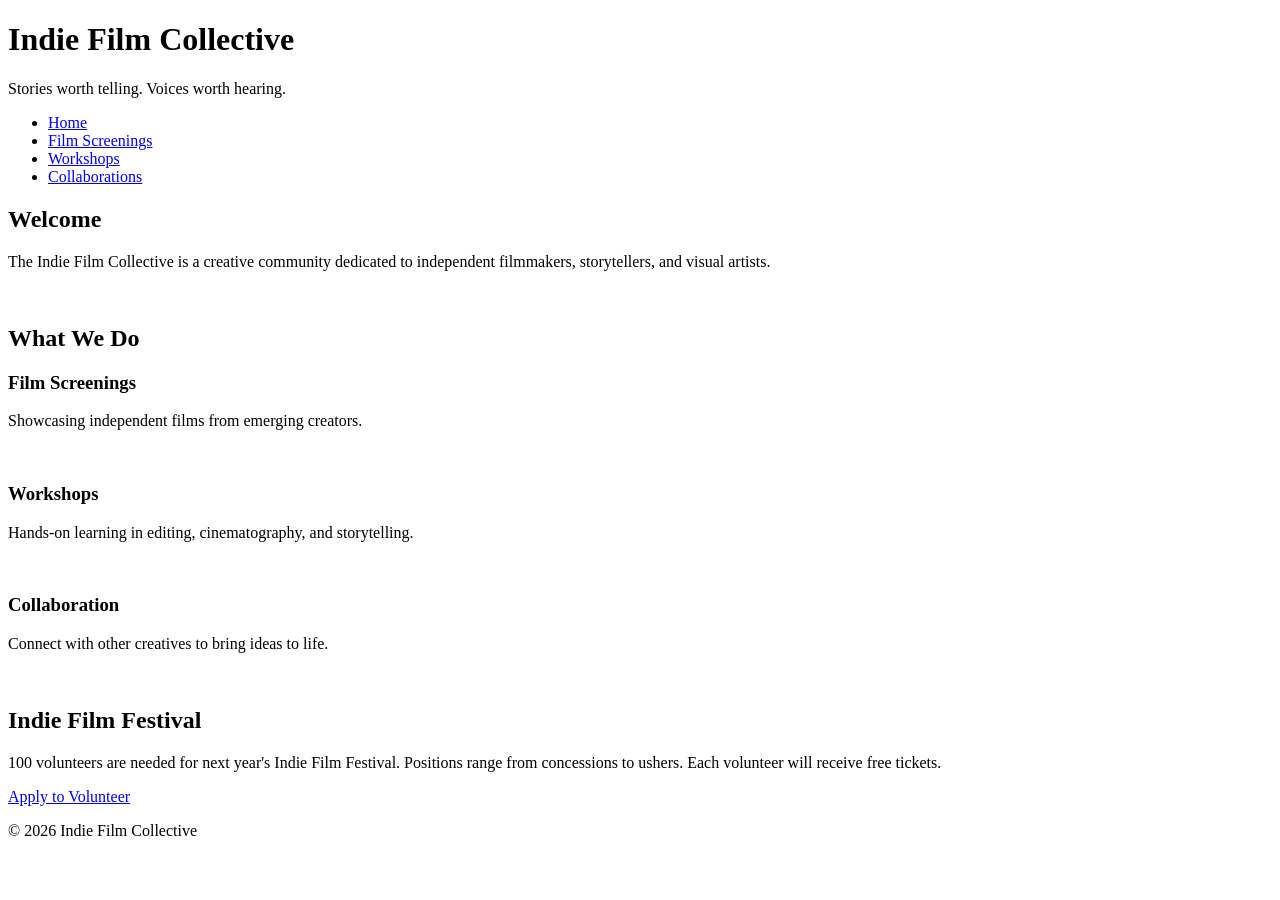
==== index.html @ bbd9bc4d "Splitting the Pages into seperate HTMLS" ====
<!DOCTYPE html>
<html lang="en">
<head>
    <meta charset="UTF-8">
    <meta name="viewport" content="width=device-width, initial-scale=1.0">
    <title>Indie Film Collective</title>
    <link rel="stylesheet" href="styles.css">
</head>

<body>
<!-- Copy and paste this header in each new page -->
<header>
    <h1>Indie Film Collective</h1>
    <p>Stories worth telling. Voices worth hearing.</p>
</header>
<!-- Update these hrefs to relative links to their new pages and copy and paste in each new page -->
<nav>
    <ul>
        <li><a href="index.html">Home</a></li>
        <li><a href="screenings.html">Film Screenings</a></li>
        <li><a href="workshops.html">Workshops</a></li>
        <li><a href="collaborations.html">Collaborations</a></li>
    </ul>
</nav>
<main>
    <!-- This section stays on the homepage -->
    <section>
        <h2>Welcome</h2>
        <p>The Indie Film Collective is a creative community dedicated to independent filmmakers, storytellers, and visual artists.</p>
        <img src="images/filmmaker.jpg" width="500" alt="">
    </section>
    <section> <!-- This section can be deleted from the homepage. It will not be copied to a new page -->
        <h2>What We Do</h2>
        <div class="card-row">
            <!-- Transfer this section the the new screenings page -->
            <section id="screenings">
                <h3>Film Screenings</h3>
                <p>Showcasing independent films from emerging creators.</p>
                <img src="images/screenings.jpg" width="500" alt="">
            </section>
            <!-- Transfer this section the the new workshops page -->
            <section id="workshops">
                <h3>Workshops</h3>
                <p>Hands-on learning in editing, cinematography, and storytelling.</p>
                <img src="images/workshops.jpg" width="500" alt="">
            </section>            
            <!-- Transfer this section the the new collaborations page -->
            <section id="collaborations">
                <h3>Collaboration</h3>
                <p>Connect with other creatives to bring ideas to life.</p>
                <img src="images/collaboration.jpg" width="500" alt="">
            </section>
        </div>
    </section>
</main>
<!--Copy this aside in each new page-->
<aside>
    <h2>Indie Film Festival</h2>
    <p>100 volunteers are needed for next year's Indie Film Festival. Positions range from concessions to ushers. Each volunteer will receive free tickets.</p>
    <a href="#">Apply to Volunteer</a>
</aside>
<!--Copy this footer in each new page-->
<footer>
    <p>&copy; 2026 Indie Film Collective</p>
</footer>
</body>
</html>
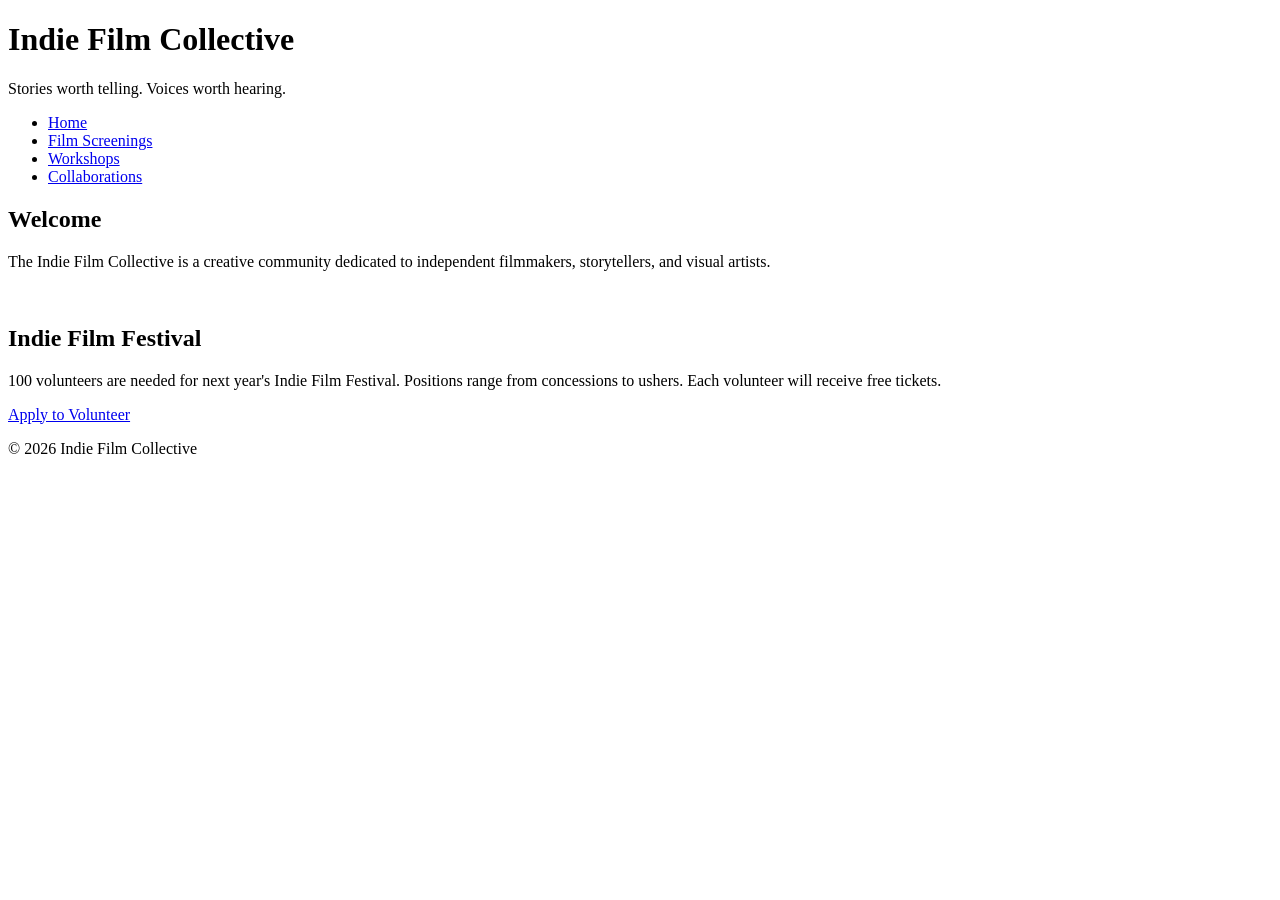
==== commit 480e2344: "Adding additional elements and alt descriptions for the images" ====
--- a/index.html
+++ b/index.html
@@ -29,29 +29,6 @@
         <p>The Indie Film Collective is a creative community dedicated to independent filmmakers, storytellers, and visual artists.</p>
         <img src="images/filmmaker.jpg" width="500" alt="">
     </section>
-    <section> <!-- This section can be deleted from the homepage. It will not be copied to a new page -->
-        <h2>What We Do</h2>
-        <div class="card-row">
-            <!-- Transfer this section the the new screenings page -->
-            <section id="screenings">
-                <h3>Film Screenings</h3>
-                <p>Showcasing independent films from emerging creators.</p>
-                <img src="images/screenings.jpg" width="500" alt="">
-            </section>
-            <!-- Transfer this section the the new workshops page -->
-            <section id="workshops">
-                <h3>Workshops</h3>
-                <p>Hands-on learning in editing, cinematography, and storytelling.</p>
-                <img src="images/workshops.jpg" width="500" alt="">
-            </section>            
-            <!-- Transfer this section the the new collaborations page -->
-            <section id="collaborations">
-                <h3>Collaboration</h3>
-                <p>Connect with other creatives to bring ideas to life.</p>
-                <img src="images/collaboration.jpg" width="500" alt="">
-            </section>
-        </div>
-    </section>
 </main>
 <!--Copy this aside in each new page-->
 <aside>
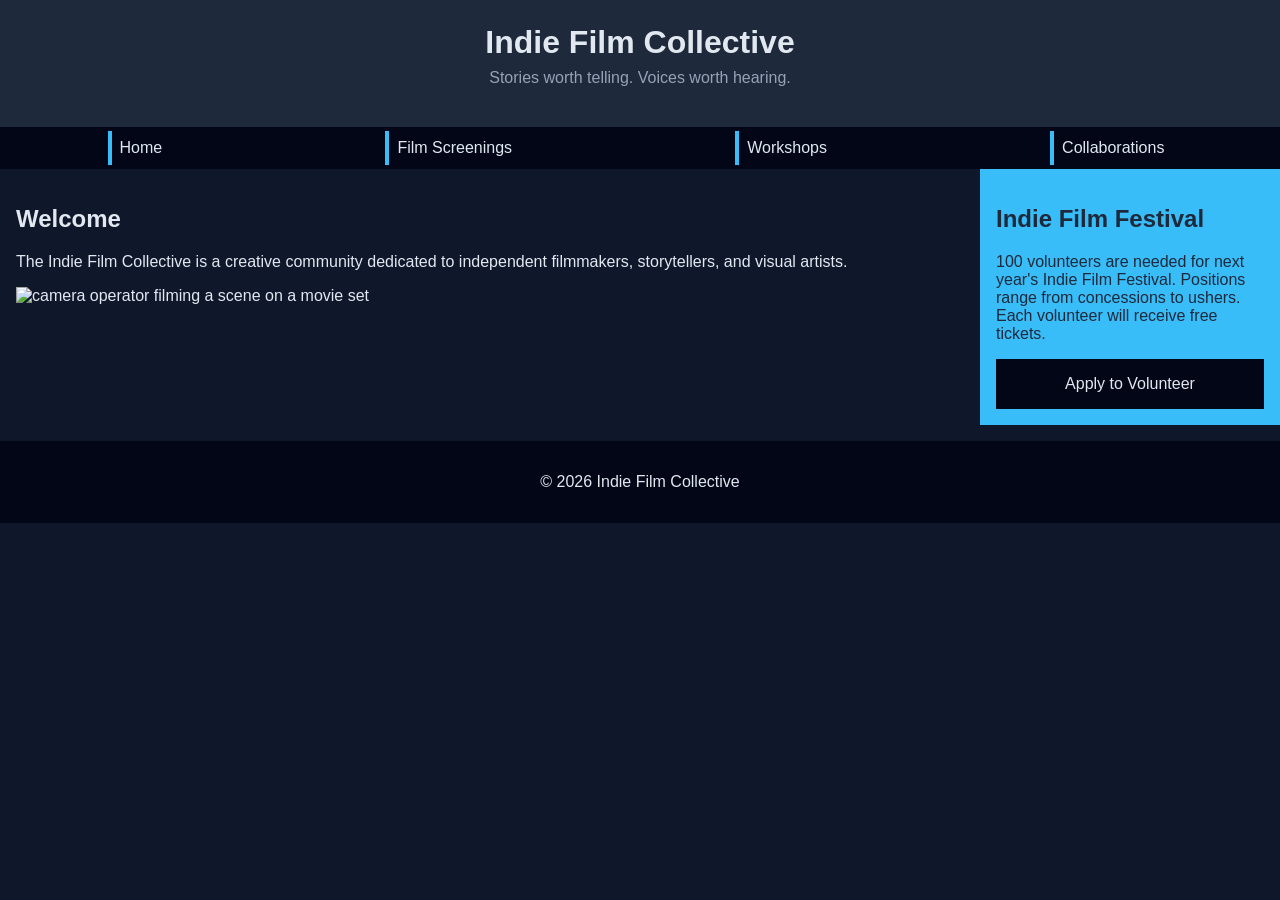
==== commit dccc5ba8: "Improve accessibility and responsive layout" ====
--- a/index.html
+++ b/index.html
@@ -27,7 +27,7 @@
     <section>
         <h2>Welcome</h2>
         <p>The Indie Film Collective is a creative community dedicated to independent filmmakers, storytellers, and visual artists.</p>
-        <img src="images/filmmaker.jpg" width="500" alt="">
+        <img src="images/filmmaker.jpg" width="500" alt="camera operator filming a scene on a movie set">
     </section>
 </main>
 <!--Copy this aside in each new page-->
--- a/styles.css
+++ b/styles.css
@@ -0,0 +1,134 @@
+/* CSS by Christina Carrasquilla, iteration by Damani Ward*/
+
+/* ===== Color Palette ===== 
+
+    backgound: #0f172a;
+    nav-footer: #020617;
+    card: #1e293b;
+    text-main: #e2e8f0;
+    text-muted: #94a3b8;
+    accent: #38bdf8;
+}
+*/
+
+/* ===== GLOBAL (Base) Styles ===== */
+body {
+    font-family: Helvetica, Arial, sans-serif;
+    margin: 0;
+    background-color: #0f172a;
+    color: #e2e8f0;
+    min-width:500px;
+    display:grid;
+    grid-template-columns:1fr;
+}
+
+header {
+    background-color: #1e293b;
+    text-align: center;
+    padding: 1.5rem;
+}
+
+header h1 {
+    margin: 0;
+}
+
+header p {
+    margin-top: 0.5rem;
+    color: #94a3b8;
+}
+
+nav {
+    background-color: #020617;
+}
+
+nav ul {
+    list-style: none;
+    margin: 0;
+    padding: 0;
+}
+
+nav a {
+    color: #e2e8f0;
+    text-decoration: none;
+    padding: 0.5rem;
+    display: block;
+    border-left: 4px solid #38bdf8;
+    margin: .25rem;
+}
+
+nav a:hover {
+    background-color: #334155;
+}
+
+main {
+    padding: 1rem;
+}
+
+img {
+    width:100%;
+}
+
+#screenings, #workshops, #collaborations {
+    background-color: #1e293b;
+    padding: 1rem;
+    padding: 1rem;
+    border-left: 4px solid #38bdf8;
+}
+
+aside {
+    background-color: #38bdf8;
+    color: #1e293b;
+    padding: 1rem;
+    padding: 1rem;
+}
+
+a {
+    display:block;
+    background-color:#020617;
+    color:#e2e8f0;
+    padding:1rem 2rem;
+    text-decoration:none;
+    text-align:center;
+}
+a:hover {
+    color:#020617;
+    background-color:#e2e8f0;
+}
+
+footer {
+    background-color: #020617;
+    text-align: center;
+    padding: 1rem;
+    margin-top: 1rem;
+}
+
+@media screen and (min-width: 800px) {
+    body {
+        grid-template-columns: 1fr 300px;
+    }
+
+    header, nav, footer {
+        grid-column: 1/-1;
+    }
+
+    nav ul{
+        display: flex;
+        justify-content: space-around;
+    }
+
+    .card-row {
+        display: flex;
+    }
+
+    .card-row section {
+        width: 30%;
+    }
+}
+
+/* ===== Media Query (Medium) ===== */
+/* write a media query for a screen with at least 800px */
+/* change the body's grid template to 1fr 300px */
+/* target the header, nav, and footer and style their grid-column to 1/-1 */
+/* target the nav and display it flex, spaceed around */
+/* target the .card-row to display flex */
+/* target the sections in .card-row witha width for 30% */
